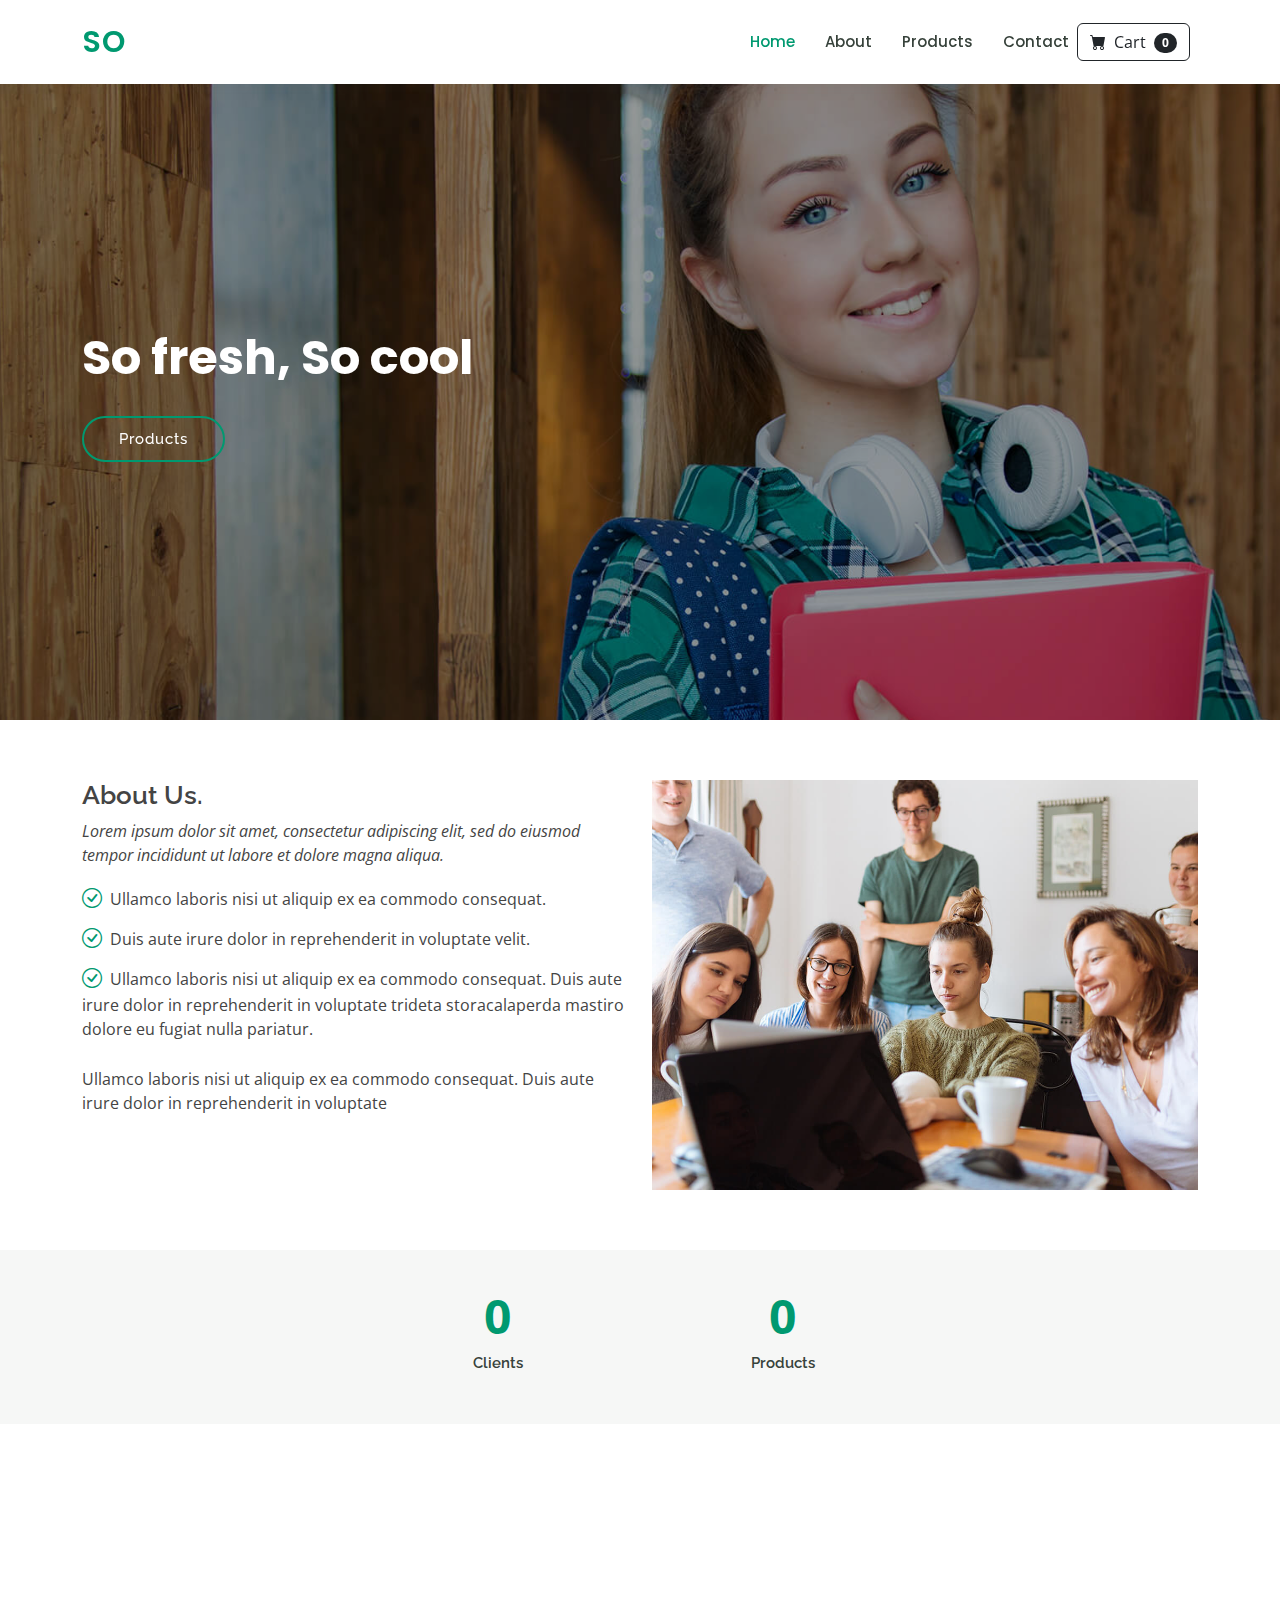
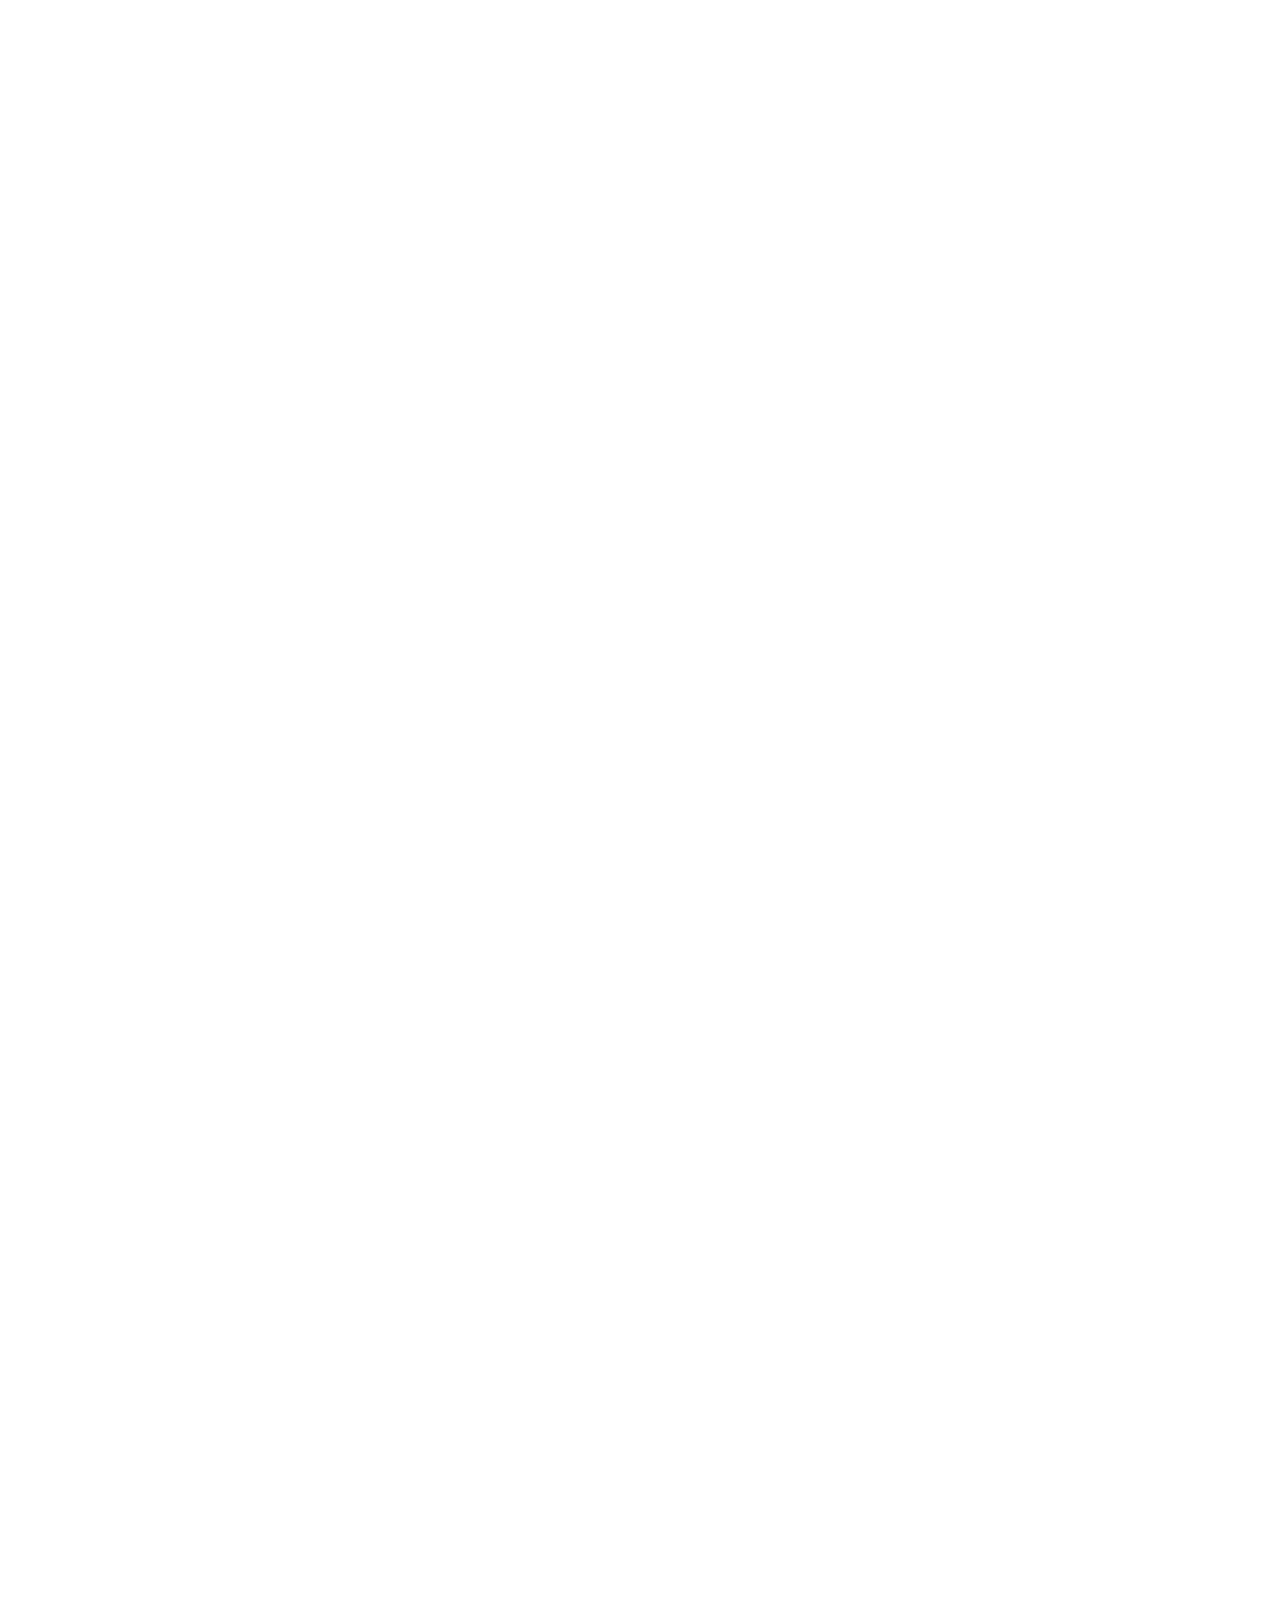
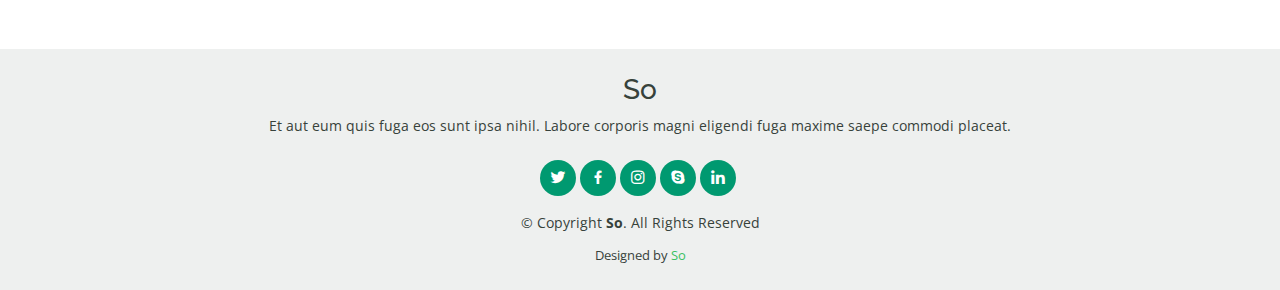
==== index.html @ a6f2aace "changed footer and product details" ====
<!DOCTYPE html>
<html lang="en">

<head>
  <meta charset="utf-8">
  <meta content="width=device-width, initial-scale=1.0" name="viewport">

  <title>So</title>
  <meta content="" name="description">
  <meta content="" name="keywords">

  <!-- Favicons -->
  <link href="assets/img/favicon.png" rel="icon">
  <link href="assets/img/apple-touch-icon.png" rel="apple-touch-icon">

  <!-- Google Fonts -->
  <link href="https://fonts.googleapis.com/css?family=Open+Sans:300,300i,400,400i,600,600i,700,700i|Raleway:300,300i,400,400i,500,500i,600,600i,700,700i|Poppins:300,300i,400,400i,500,500i,600,600i,700,700i" rel="stylesheet">

  <!-- Vendor CSS Files -->
  <link href="assets/vendor/animate.css/animate.min.css" rel="stylesheet">
  <link href="assets/vendor/aos/aos.css" rel="stylesheet">
  <link href="assets/vendor/bootstrap/css/bootstrap.min.css" rel="stylesheet">
  <link href="assets/vendor/bootstrap-icons/bootstrap-icons.css" rel="stylesheet">
  <link href="assets/vendor/boxicons/css/boxicons.min.css" rel="stylesheet">
  <link href="assets/vendor/remixicon/remixicon.css" rel="stylesheet">
  <link href="assets/vendor/swiper/swiper-bundle.min.css" rel="stylesheet">

  <!-- Template Main CSS File -->
  <link href="assets/css/style.css" rel="stylesheet">

  <!-- =======================================================
  * Template Name: ETK
  * Updated: Jul 27 2023 with Bootstrap v5.3.1
  * Template URL: https://bootstrapmade.com/ETK-free-education-bootstrap-theme/
  * Author: BootstrapMade.com
  * License: https://bootstrapmade.com/license/
  ======================================================== -->
</head>

<body>

  <!-- ======= Header ======= -->
  <header id="header" class="fixed-top">
    <div class="container d-flex align-items-center">

      <h1 class="logo me-auto"><a href="index.html">So</a></h1>
      <!-- Uncomment below if you prefer to use an image logo -->
      <!-- <a href="index.html" class="logo me-auto"><img src="assets/img/logo.png" alt="" class="img-fluid"></a>-->

      <nav id="navbar" class="navbar order-last order-lg-0">
        <ul>
          <li><a class="active" href="index.html">Home</a></li>
          <li><a href="about.html">About</a></li>
          <li><a href="products.html">Products</a></li>
          <!-- <li><a href="trainers.html">Trainers</a></li> -->
          <!-- <li><a href="events.html">Events</a></li> -->
          <!-- <li><a href="pricing.html">Pricing</a></li> -->

          <!-- <li class="dropdown"><a href="#"><span>Drop Down</span> <i class="bi bi-chevron-down"></i></a>
            <ul>
              <li><a href="#">Drop Down 1</a></li>
              <li class="dropdown"><a href="#"><span>Deep Drop Down</span> <i class="bi bi-chevron-right"></i></a>
                <ul>
                  <li><a href="#">Deep Drop Down 1</a></li>
                  <li><a href="#">Deep Drop Down 2</a></li>
                  <li><a href="#">Deep Drop Down 3</a></li>
                  <li><a href="#">Deep Drop Down 4</a></li>
                  <li><a href="#">Deep Drop Down 5</a></li>
                </ul>
              </li>
              <li><a href="#">Drop Down 2</a></li>
              <li><a href="#">Drop Down 3</a></li>
              <li><a href="#">Drop Down 4</a></li>
            </ul>
          </li> -->
          <li><a href="contact.html">Contact</a></li>
        </ul>
        <i class="bi bi-list mobile-nav-toggle"></i>
      </nav><!-- .navbar -->

      <!-- <a href="#" class="bi-cart-fill">Cart</a> -->
      <form class="d-flex p-2">
        <button class="btn btn-outline-dark" type="submit">
            <i class="bi-cart-fill me-1"></i>
            Cart
            <span class="badge bg-dark text-white ms-1 rounded-pill">0</span>
        </button>
    </form>

    </div>
  </header><!-- End Header -->

  <!-- ======= Hero Section ======= -->
  <section id="hero" class="d-flex justify-content-center align-items-center">
    <div class="container position-relative" data-aos="zoom-in" data-aos-delay="100">
      <h1>So fresh, So cool</h1>
      <!-- <h2>We are team of talented designers making websites with Bootstrap</h2> -->
      <a href="products.html" class="btn-get-started me-1">Products</a>
    </div>
  </section><!-- End Hero -->

  <main id="main">

    <!-- ======= About Section ======= -->
    <section id="about" class="about">
      <div class="container" data-aos="fade-up">

        <div class="row">
          <div class="col-lg-6 order-1 order-lg-2" data-aos="fade-left" data-aos-delay="100">
            <img src="assets/img/about.jpg" class="img-fluid" alt="">
          </div>
          <div class="col-lg-6 pt-4 pt-lg-0 order-2 order-lg-1 content">
            <h3>About Us.</h3>
            <p class="fst-italic">
              Lorem ipsum dolor sit amet, consectetur adipiscing elit, sed do eiusmod tempor incididunt ut labore et dolore
              magna aliqua.
            </p>
            <ul>
              <li><i class="bi bi-check-circle"></i> Ullamco laboris nisi ut aliquip ex ea commodo consequat.</li>
              <li><i class="bi bi-check-circle"></i> Duis aute irure dolor in reprehenderit in voluptate velit.</li>
              <li><i class="bi bi-check-circle"></i> Ullamco laboris nisi ut aliquip ex ea commodo consequat. Duis aute irure dolor in reprehenderit in voluptate trideta storacalaperda mastiro dolore eu fugiat nulla pariatur.</li>
            </ul>
            <p>
              Ullamco laboris nisi ut aliquip ex ea commodo consequat. Duis aute irure dolor in reprehenderit in voluptate
            </p>

          </div>
        </div>

      </div>
    </section><!-- End About Section -->

    <!-- ======= Counts Section ======= -->
    <section id="counts" class="counts section-bg">
      <div class="container">

        <div class="row counters d-flex justify-content-center">

          <div class="col-lg-3 col-6 text-center">
            <span data-purecounter-start="0" data-purecounter-end="1232" data-purecounter-duration="1" class="purecounter"></span>
            <p>Clients</p>
          </div>

          <div class="col-lg-3 col-6 text-center">
            <span data-purecounter-start="0" data-purecounter-end="64" data-purecounter-duration="1" class="purecounter"></span>
            <p>Products</p>
          </div>

          <!-- <div class="col-lg-3 col-6 text-center">
            <span data-purecounter-start="0" data-purecounter-end="42" data-purecounter-duration="1" class="purecounter"></span>
            <p>Events</p>
          </div>

          <div class="col-lg-3 col-6 text-center">
            <span data-purecounter-start="0" data-purecounter-end="15" data-purecounter-duration="1" class="purecounter"></span>
            <p>Partners</p>
          </div> -->

        </div>

      </div>
    </section><!-- End Counts Section -->

    <!-- ======= Why Us Section ======= -->
    <section id="why-us" class="why-us">
      <div class="container">

        <div class="row">
          <div class="col-lg-4 d-flex align-items-stretch" data-aos="fade-right">
            <div class="content">
              <h3>Why Choose Betha for your company website?</h3>
              <p>
                Lorem ipsum dolor sit amet, consectetur adipiscing elit, sed do eiusmod tempor incididunt ut labore et dolore magna aliqua. Duis aute irure dolor in reprehenderit
                Asperiores dolores sed et. Tenetur quia eos. Autem tempore quibusdam vel necessitatibus optio ad corporis.
              </p>
              <div class="text-center">
                <a href="#" class="more-btn">Learn More <i class="bx bx-chevron-right"></i></a>
              </div>
            </div>
          </div>
          <div class="col-lg-8 d-flex align-items-stretch">
            <div class="icon-boxes d-flex flex-column justify-content-center">
              <div class="row">
                <div class="col-xl-4 d-flex align-items-stretch" data-aos="zoom-in" data-aos-delay="100">
                  <div class="icon-box mt-4 mt-xl-0">
                    <i class="bx bx-receipt"></i>
                    <h4>Corporis voluptates sit</h4>
                    <p>Consequuntur sunt aut quasi enim aliquam quae harum pariatur laboris nisi ut aliquip</p>
                  </div>
                </div>
                <div class="col-xl-4 d-flex align-items-stretch" data-aos="zoom-in" data-aos-delay="200">
                  <div class="icon-box mt-4 mt-xl-0">
                    <i class="bx bx-cube-alt"></i>
                    <h4>Ullamco laboris ladore pan</h4>
                    <p>Excepteur sint occaecat cupidatat non proident, sunt in culpa qui officia deserunt</p>
                  </div>
                </div>
                <div class="col-xl-4 d-flex align-items-stretch" data-aos="zoom-in" data-aos-delay="300">
                  <div class="icon-box mt-4 mt-xl-0">
                    <i class="bx bx-images"></i>
                    <h4>Labore consequatur</h4>
                    <p>Aut suscipit aut cum nemo deleniti aut omnis. Doloribus ut maiores omnis facere</p>
                  </div>
                </div>
              </div>
            </div><!-- End .content-->
          </div>
        </div>

      </div>
    </section><!-- End Why Us Section -->

    <!-- ======= Popular Courses Section ======= -->
    <section id="popular-courses" class="courses">
      <div class="container" data-aos="fade-up">

        <div class="section-title">
          <h2>Products</h2>
          <!-- <p>Popular Products</p> -->
        </div>

        <div class="row" data-aos="zoom-in" data-aos-delay="100">

          <div class="col-lg-6 col-md-6 d-flex align-items-stretch">
            <div class="course-item">
              <img src="assets/img/course-1.jpg" class="img-fluid" alt="...">
              <div class="course-content">
                <div class="d-flex justify-content-between align-items-center mb-3">
                  <h4>Product one</h4>
                  <p class="price">$169</p>
                </div>

                <h3><a href="product-details.html">Sample Product</a></h3>
                <p>Et architecto provident deleniti facere repellat nobis iste. Id facere quia quae dolores dolorem tempore.</p>
                <div class="trainer d-flex justify-content-between align-items-center">
                  <!-- <div class="trainer-profile d-flex align-items-center">
                    <img src="assets/img/trainers/trainer-1.jpg" class="img-fluid" alt="">
                    <span>Antonio</span>
                  </div> -->
                  <div class="trainer-rank d-flex align-items-center">
                    <i class="bx bx-user"></i>&nbsp;50
                    &nbsp;&nbsp;
                    <i class="bx bx-heart"></i>&nbsp;65
                  </div>
                </div>
              </div>
            </div>
          </div> <!-- End Course Item-->

          <div class="col-lg-6 col-md-6 d-flex align-items-stretch mt-4 mt-md-0">
            <div class="course-item">
              <img src="assets/img/course-2.jpg" class="img-fluid" alt="...">
              <div class="course-content">
                <div class="d-flex justify-content-between align-items-center mb-3">
                  <h4>Product two</h4>
                  <p class="price">$250</p>
                </div>

                <h3><a href="product-details.html">Second product</a></h3>
                <p>Et architecto provident deleniti facere repellat nobis iste. Id facere quia quae dolores dolorem tempore.</p>
                <div class="trainer d-flex justify-content-between align-items-center">
                  <!-- <div class="trainer-profile d-flex align-items-center">
                    <img src="assets/img/trainers/trainer-2.jpg" class="img-fluid" alt="">
                    <span>Lana</span>
                  </div> -->
                  <div class="trainer-rank d-flex align-items-center">
                    <i class="bx bx-user"></i>&nbsp;35
                    &nbsp;&nbsp;
                    <i class="bx bx-heart"></i>&nbsp;42
                  </div>
                </div>
              </div>
            </div>
          </div> <!-- End Course Item-->

        </div>

      </div>
    </section><!-- End Popular Courses Section -->

    <section id="contact" class="contact">
      <!-- <div data-aos="fade-up">
        <iframe style="border:0; width: 100%; height: 350px;" src="https://www.google.com/maps/embed?pb=!1m14!1m8!1m3!1d12097.433213460943!2d-74.0062269!3d40.7101282!3m2!1i1024!2i768!4f13.1!3m3!1m2!1s0x0%3A0xb89d1fe6bc499443!2sDowntown+Conference+Center!5e0!3m2!1smk!2sbg!4v1539943755621" frameborder="0" allowfullscreen></iframe>
      </div> -->

      <div class="container" data-aos="fade-up">

        <div class="row mt-5">

          <div class="col-lg-4">
            <div class="info">
              <div class="address">
                <i class="bi bi-geo-alt"></i>
                <h4>Location:</h4>
                <p>A108 Adam Street, New York, NY 535022</p>
              </div>

              <div class="email">
                <i class="bi bi-envelope"></i>
                <h4>Email:</h4>
                <p>info@example.com</p>
              </div>

              <div class="phone">
                <i class="bi bi-phone"></i>
                <h4>Call:</h4>
                <p>+1 5589 55488 55s</p>
              </div>

            </div>

          </div>

          <div class="col-lg-8 mt-5 mt-lg-0">

            <form action="forms/contact.php" method="post" role="form" class="php-email-form">
              <div class="row">
                <div class="col-md-6 form-group">
                  <input type="text" name="name" class="form-control" id="name" placeholder="Your Name" required>
                </div>
                <div class="col-md-6 form-group mt-3 mt-md-0">
                  <input type="email" class="form-control" name="email" id="email" placeholder="Your Email" required>
                </div>
              </div>
              <div class="form-group mt-3">
                <input type="text" class="form-control" name="subject" id="subject" placeholder="Subject" required>
              </div>
              <div class="form-group mt-3">
                <textarea class="form-control" name="message" rows="5" placeholder="Message" required></textarea>
              </div>
              <div class="my-3">
                <div class="loading">Loading</div>
                <div class="error-message"></div>
                <div class="sent-message">Your message has been sent. Thank you!</div>
              </div>
              <div class="text-center"><button type="submit">Send Message</button></div>
            </form>

          </div>

        </div>

      </div>
    </section>

  </main><!-- End #main -->

  <!-- ======= Footer ======= -->
  <footer id="footer">
    <div class="container p-4">
      <h3 class="text-center">So</h3>
      <p class="text-center">Et aut eum quis fuga eos sunt ipsa nihil. Labore corporis magni eligendi fuga maxime saepe commodi placeat.</p>
      <div class="social-links d-flex justify-content-center p-2">
        <a href="#" class="twitter"><i class="bx bxl-twitter"></i></a>
        <a href="#" class="facebook"><i class="bx bxl-facebook"></i></a>
        <a href="#" class="instagram"><i class="bx bxl-instagram"></i></a>
        <a href="#" class="google-plus"><i class="bx bxl-skype"></i></a>
        <a href="#" class="linkedin"><i class="bx bxl-linkedin"></i></a>
      </div>
      <div class="copyright text-center p-2">
        &copy; Copyright <strong><span>So</span></strong>. All Rights Reserved
      </div>
      <div class="credits text-center">
        <!-- All the links in the footer should remain intact. -->
        <!-- You can delete the links only if you purchased the pro version. -->
        <!-- Licensing information: https://bootstrapmade.com/license/ -->
        <!-- Purchase the pro version with working PHP/AJAX contact form: https://bootstrapmade.com/Soo-bootstrap-template/ -->
        Designed by <a href="https://bootstrapmade.com/">So</a>
      </div>
    </div>
  </footer><!-- End Footer -->

  <div id="preloader"></div>
  <a href="#" class="back-to-top d-flex align-items-center justify-content-center"><i class="bi bi-arrow-up-short"></i></a>

  <!-- Vendor JS Files -->
  <script src="assets/vendor/purecounter/purecounter_vanilla.js"></script>
  <script src="assets/vendor/aos/aos.js"></script>
  <script src="assets/vendor/bootstrap/js/bootstrap.bundle.min.js"></script>
  <script src="assets/vendor/swiper/swiper-bundle.min.js"></script>
  <script src="assets/vendor/php-email-form/validate.js"></script>

  <!-- Template Main JS File -->
  <script src="assets/js/main.js"></script>

</body>

</html>
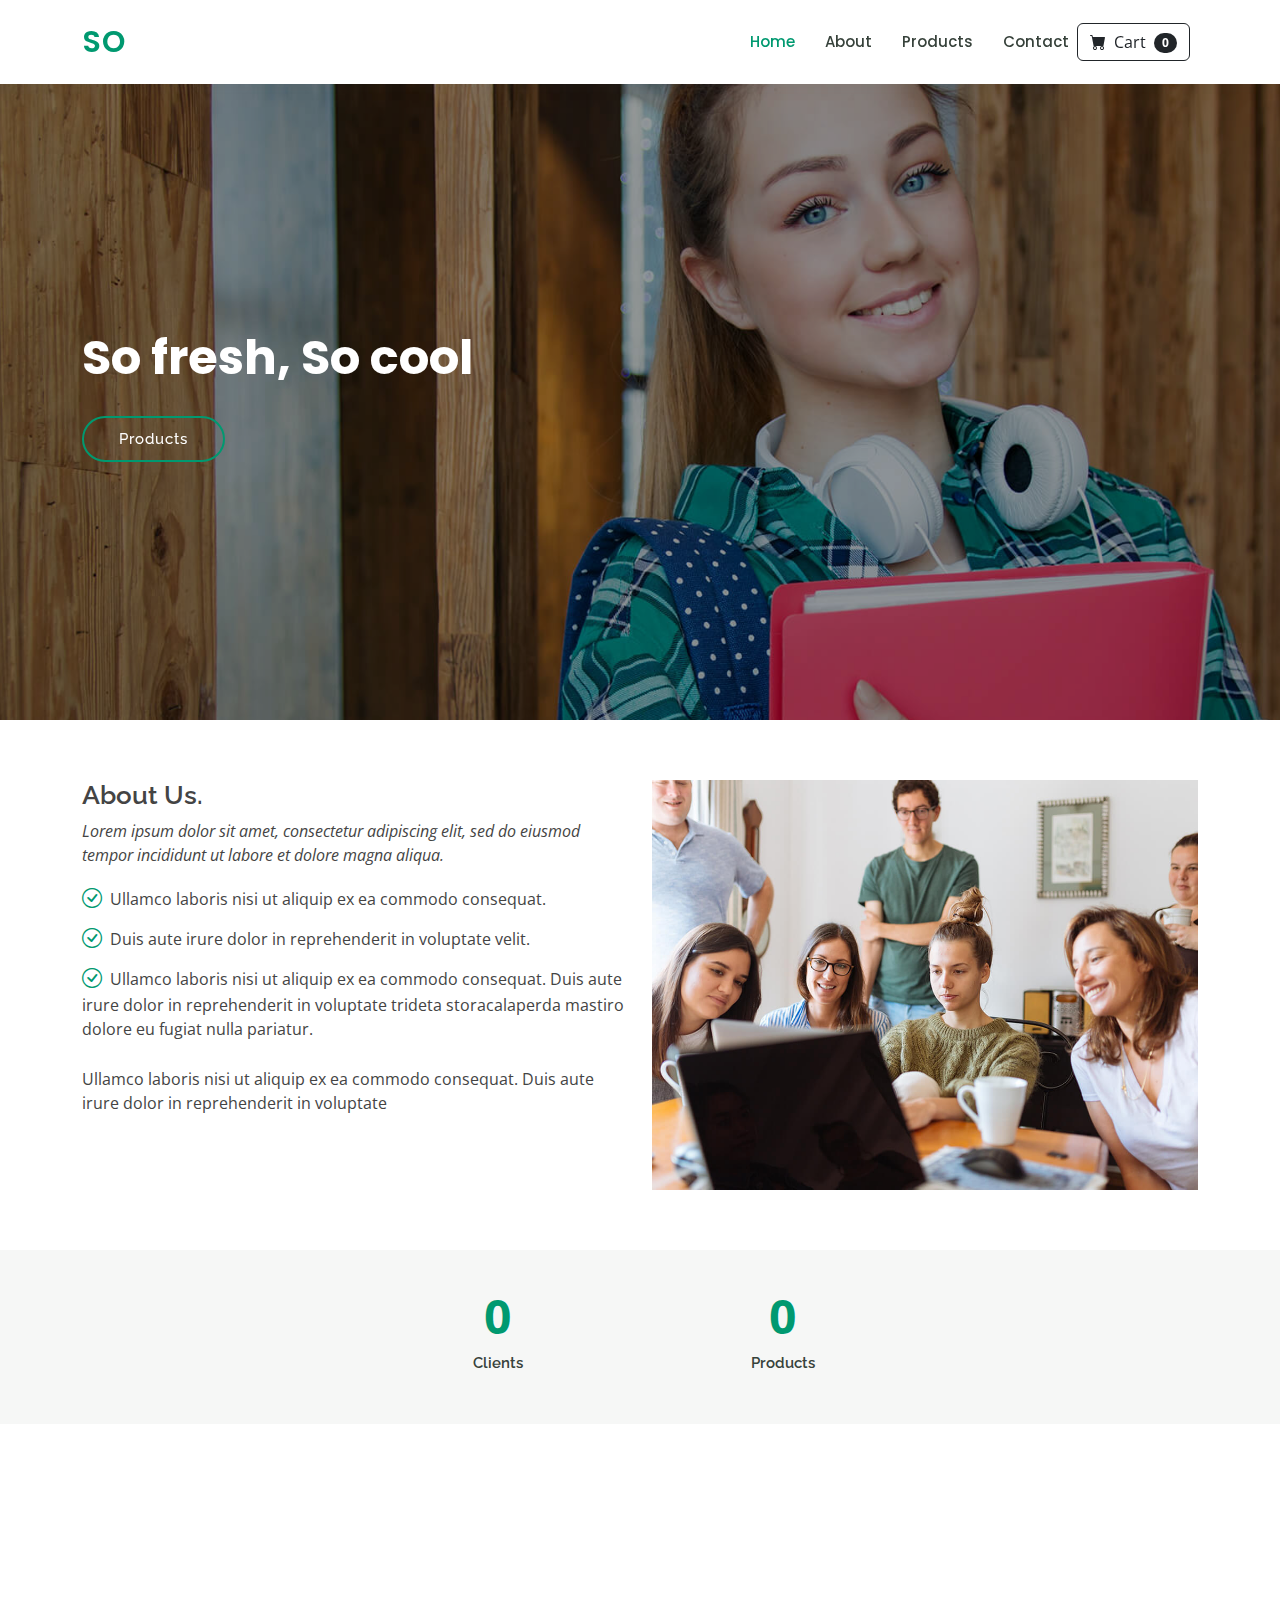
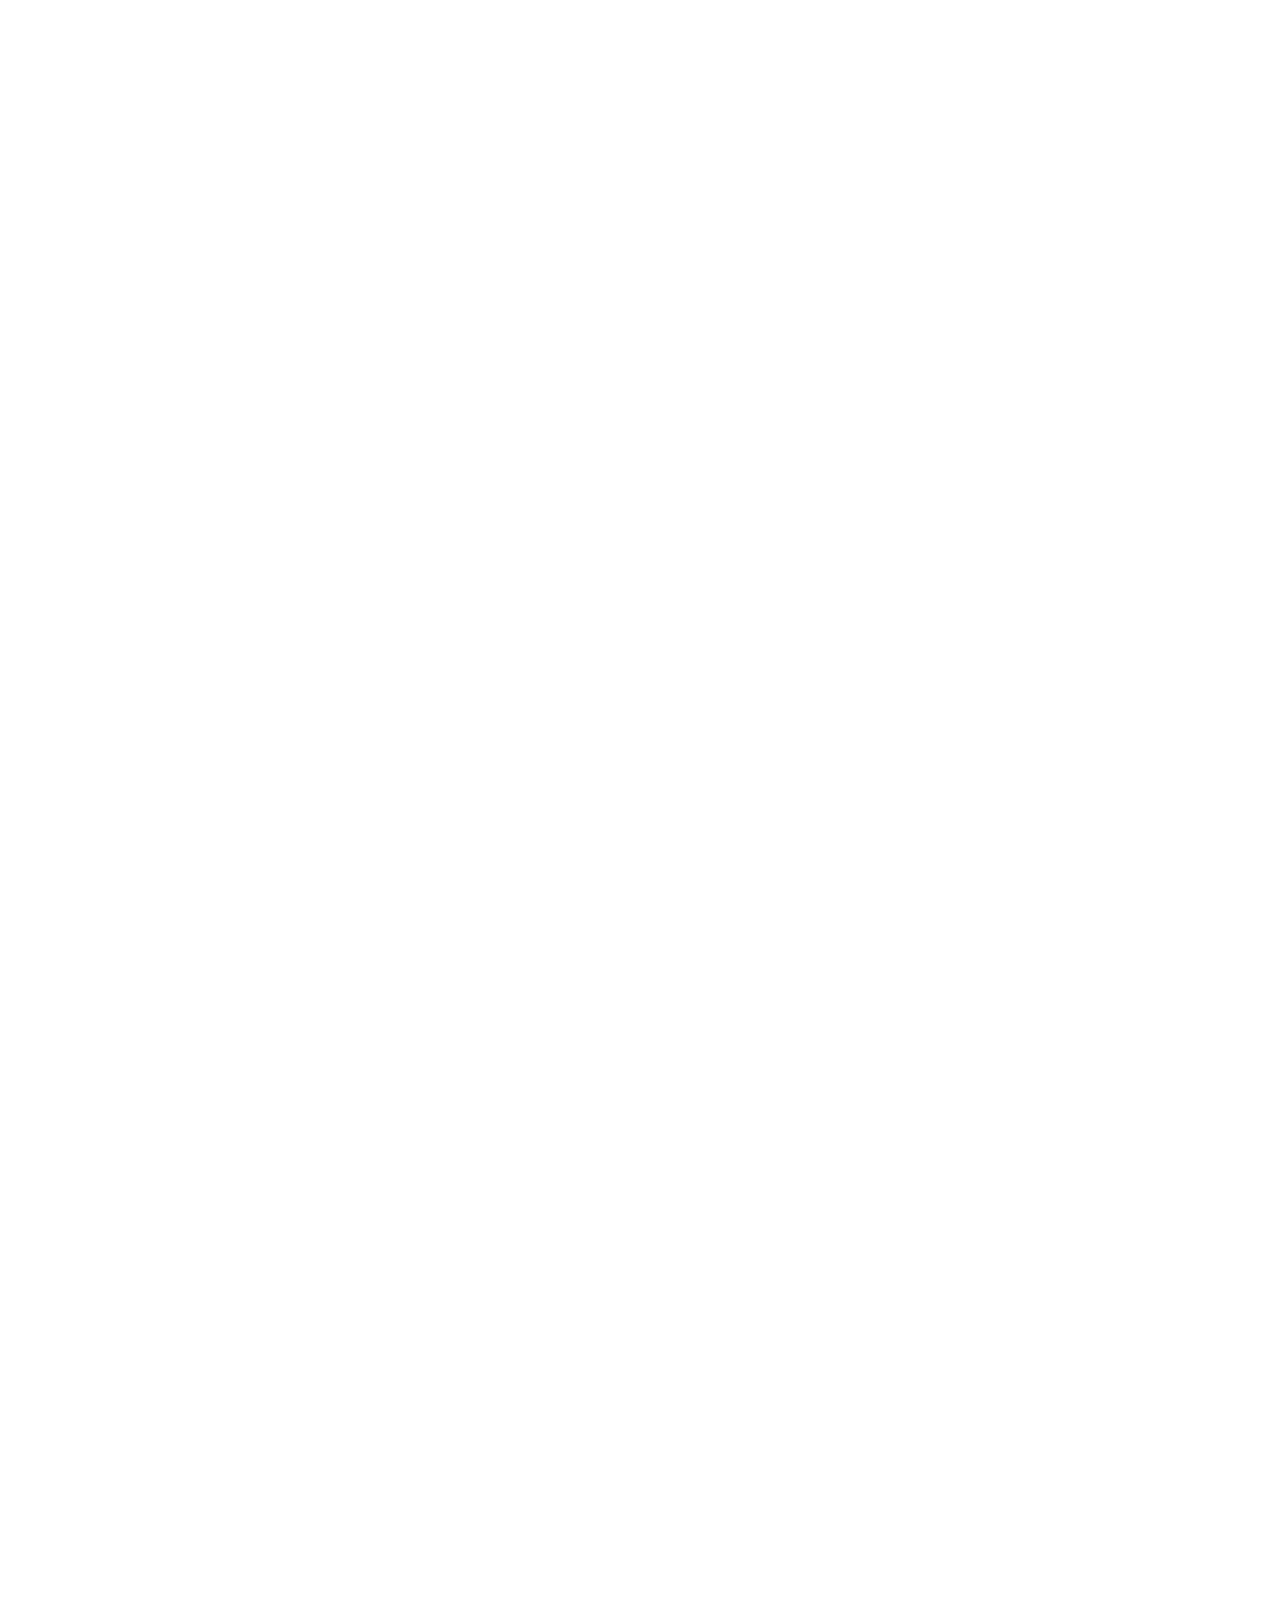
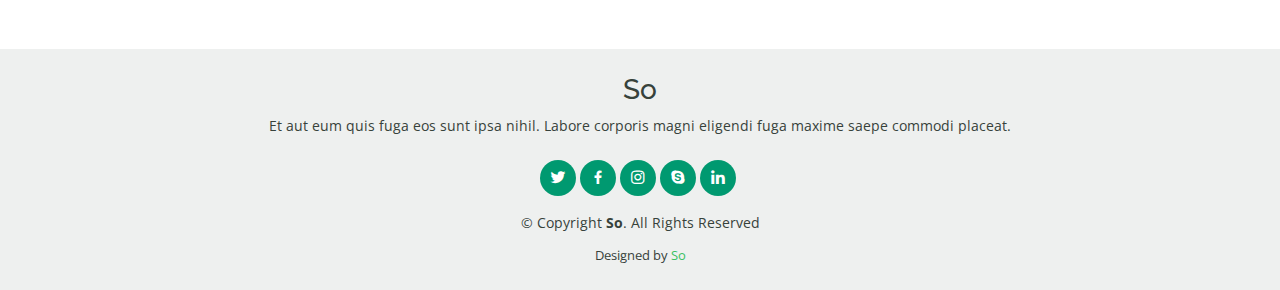
==== commit 696bd66e: "Update index.html" ====
--- a/index.html
+++ b/index.html
@@ -142,7 +142,7 @@
           </div>
 
           <div class="col-lg-3 col-6 text-center">
-            <span data-purecounter-start="0" data-purecounter-end="64" data-purecounter-duration="1" class="purecounter"></span>
+            <span data-purecounter-start="0" data-purecounter-end="2" data-purecounter-duration="1" class="purecounter"></span>
             <p>Products</p>
           </div>
 
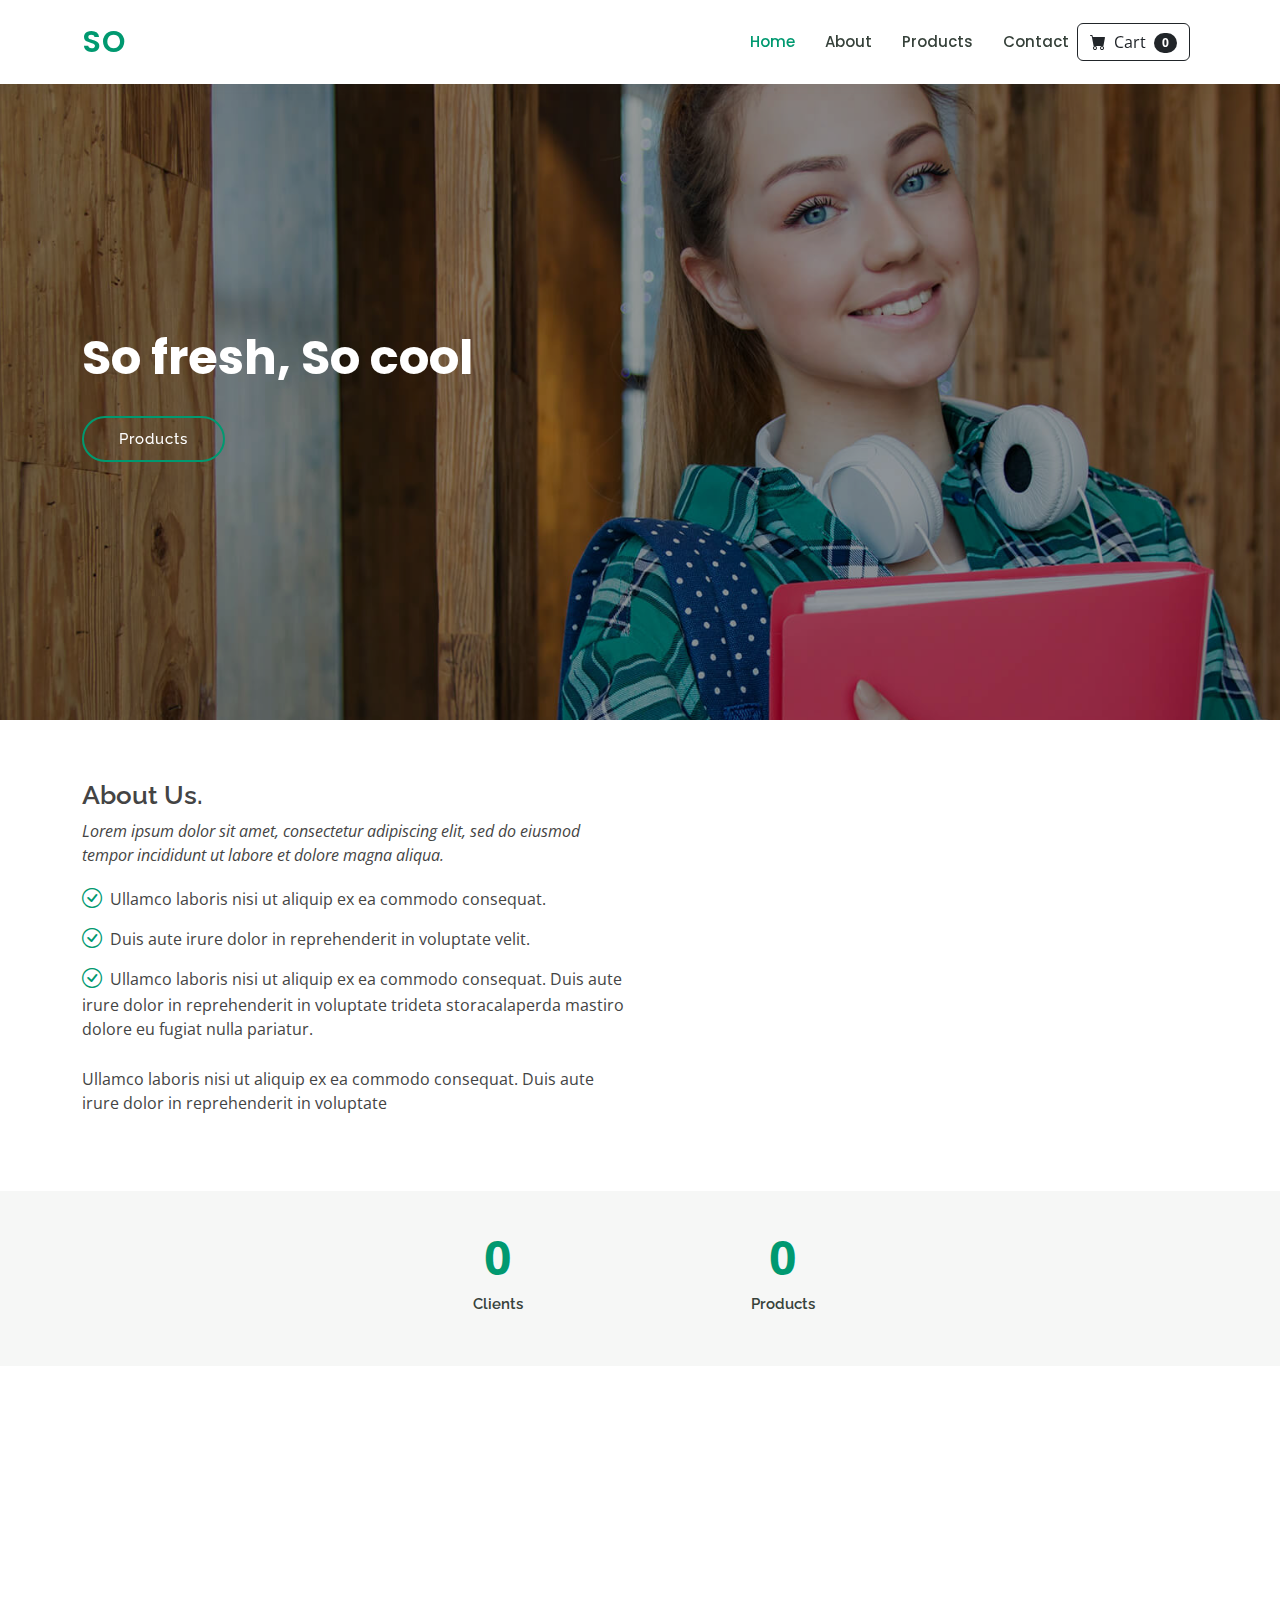
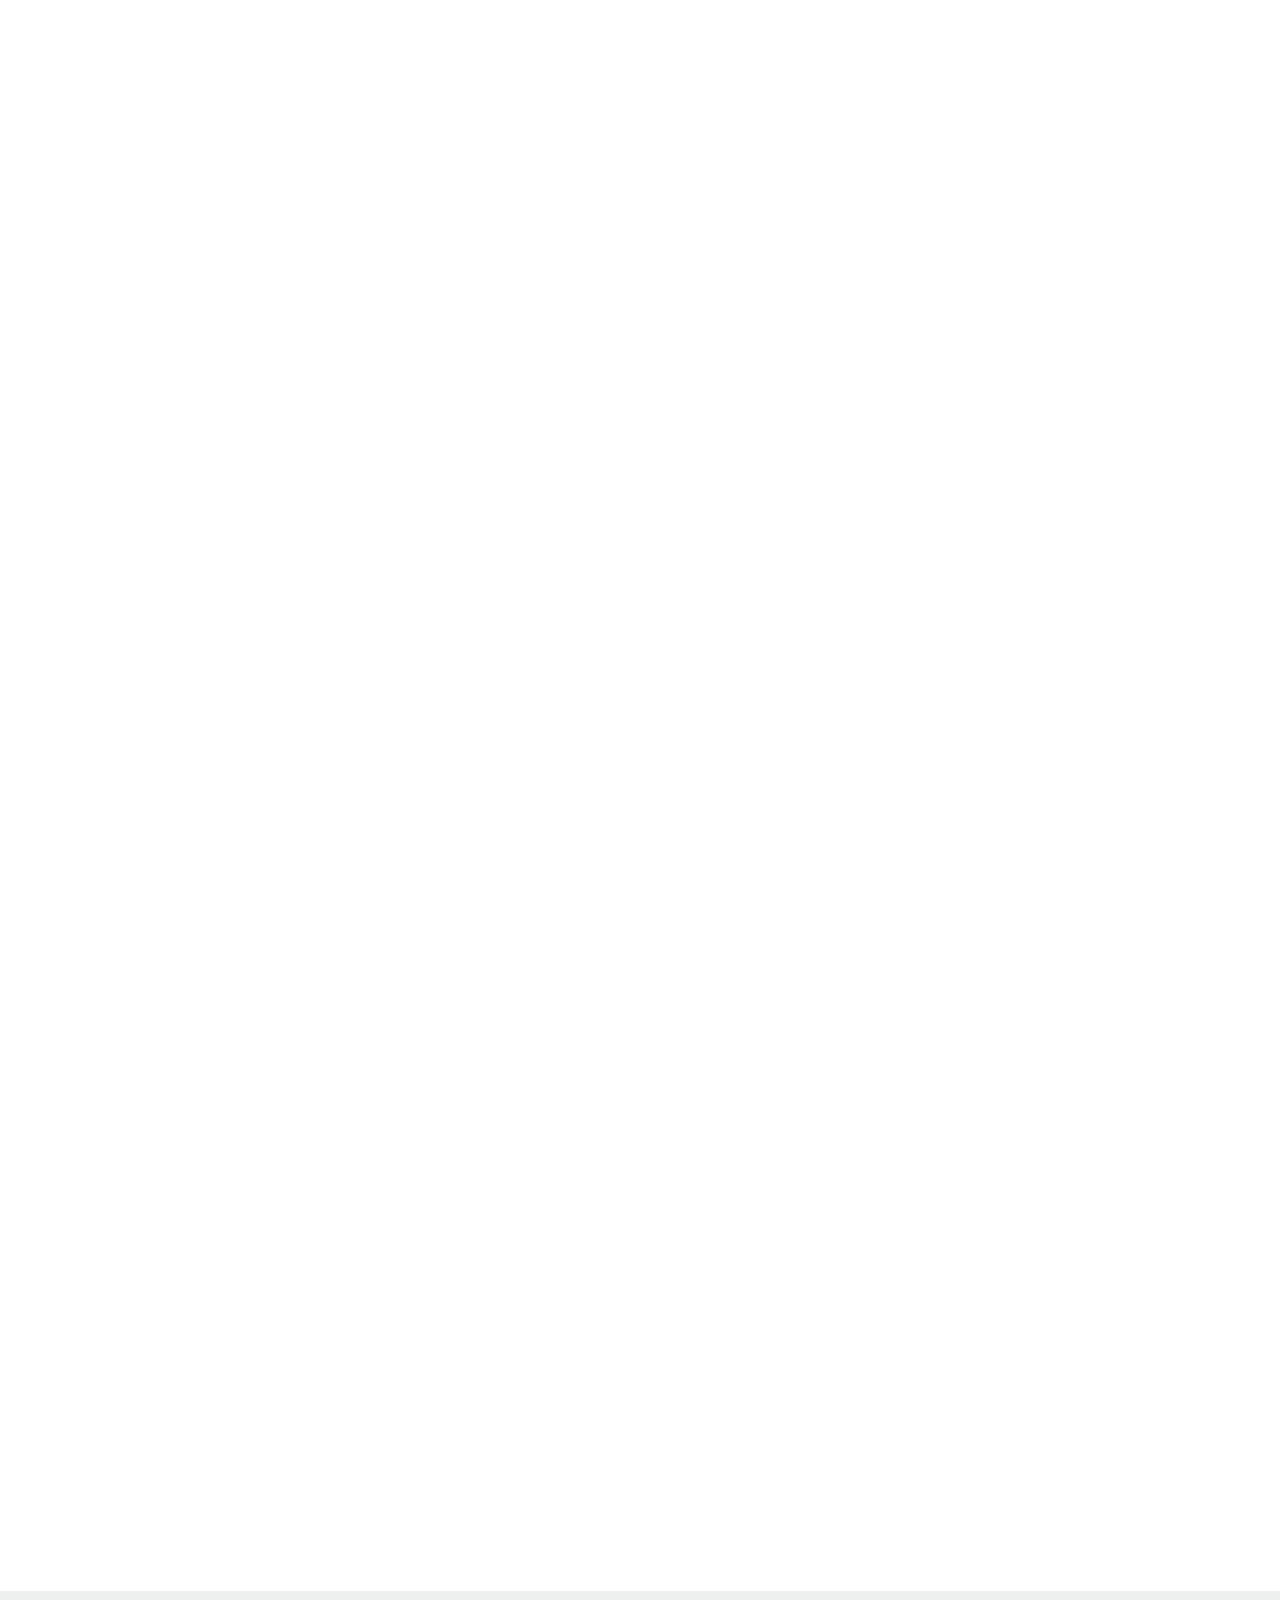
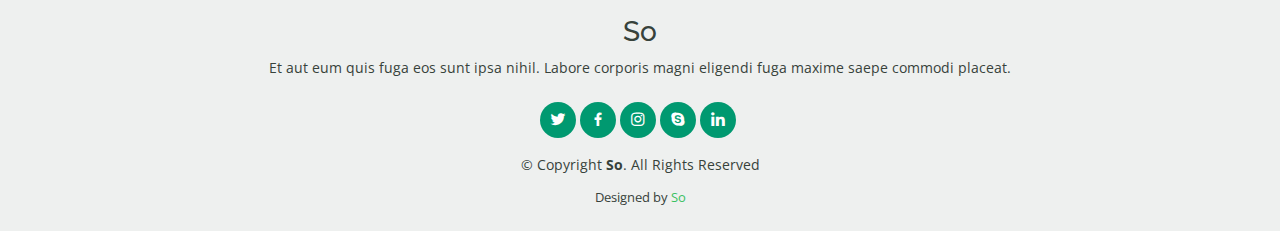
==== commit acdb7314: "Update index.html" ====
--- a/index.html
+++ b/index.html
@@ -107,7 +107,7 @@
 
         <div class="row">
           <div class="col-lg-6 order-1 order-lg-2" data-aos="fade-left" data-aos-delay="100">
-            <img src="assets/img/about.jpg" class="img-fluid" alt="">
+            <img src="https://dummyimage.com/600x700/dee2e6/6c757d.jpg" class="img-fluid" alt="">
           </div>
           <div class="col-lg-6 pt-4 pt-lg-0 order-2 order-lg-1 content">
             <h3>About Us.</h3>
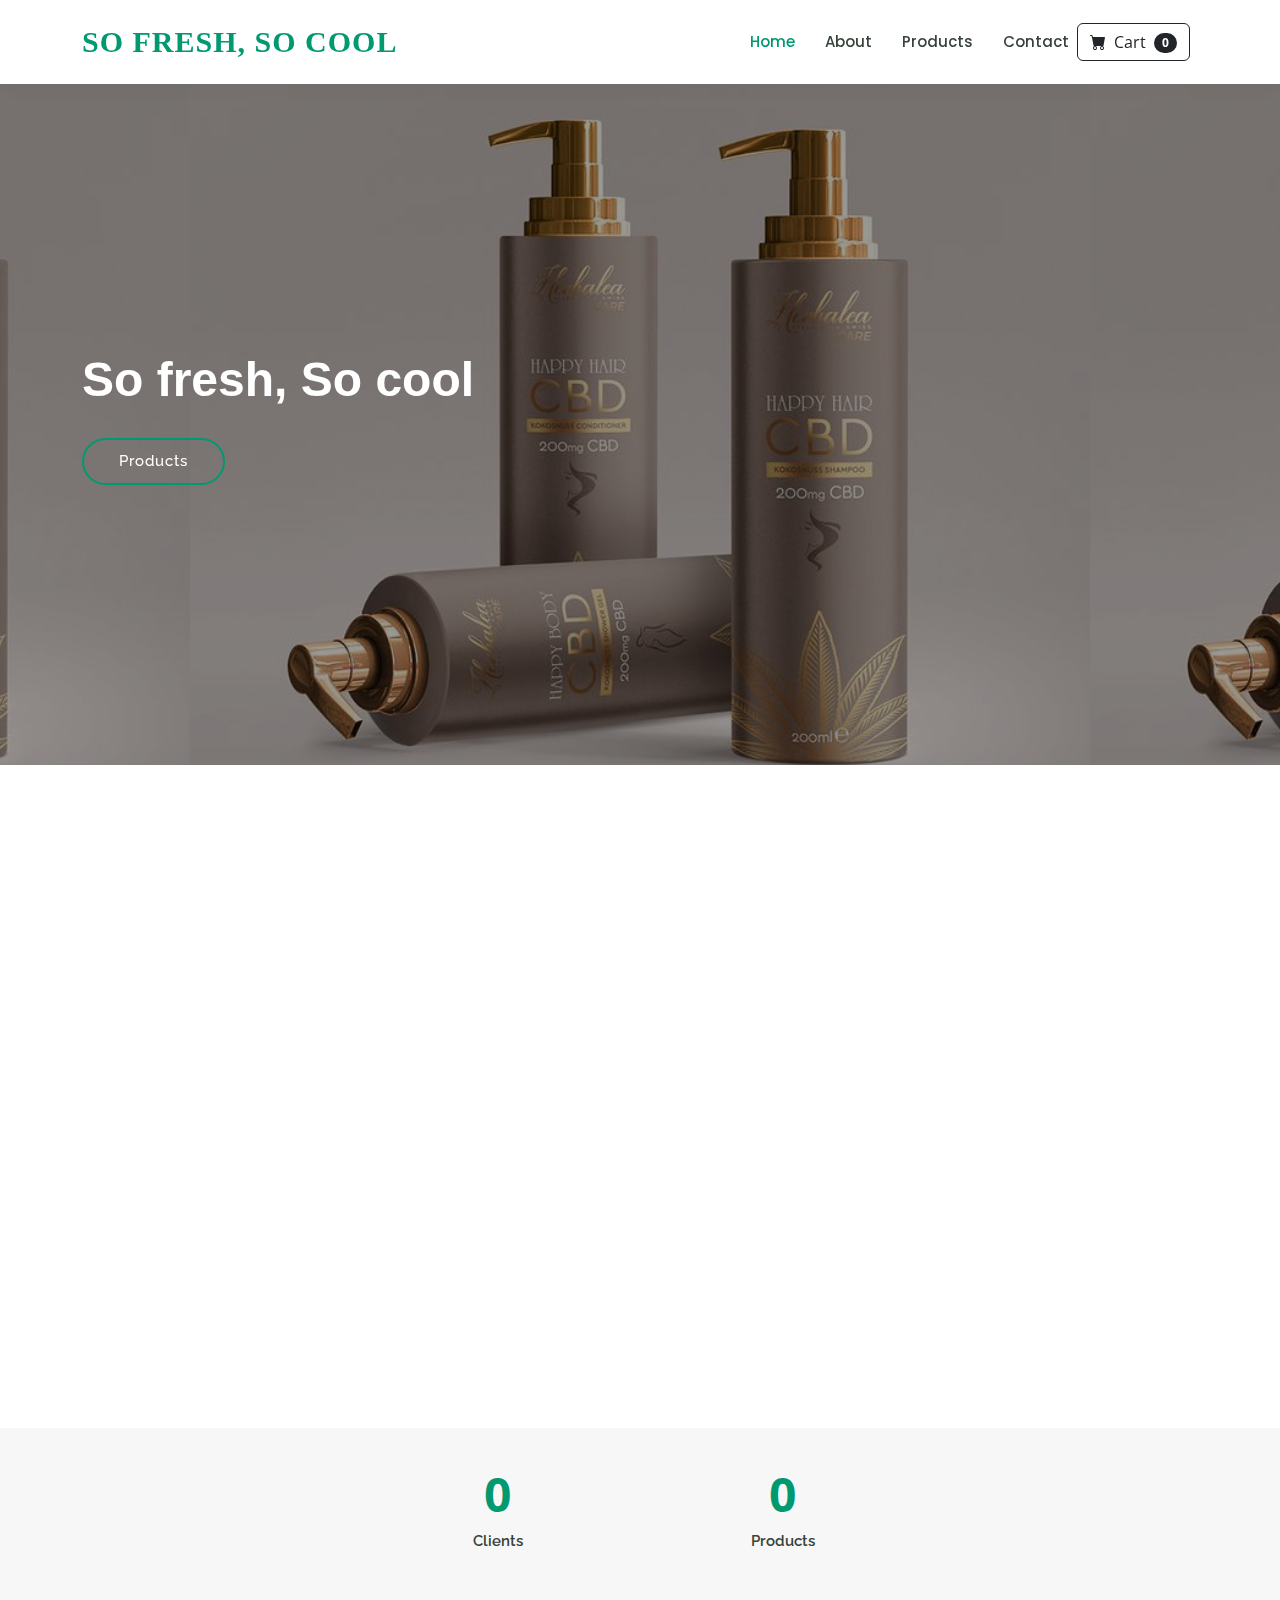
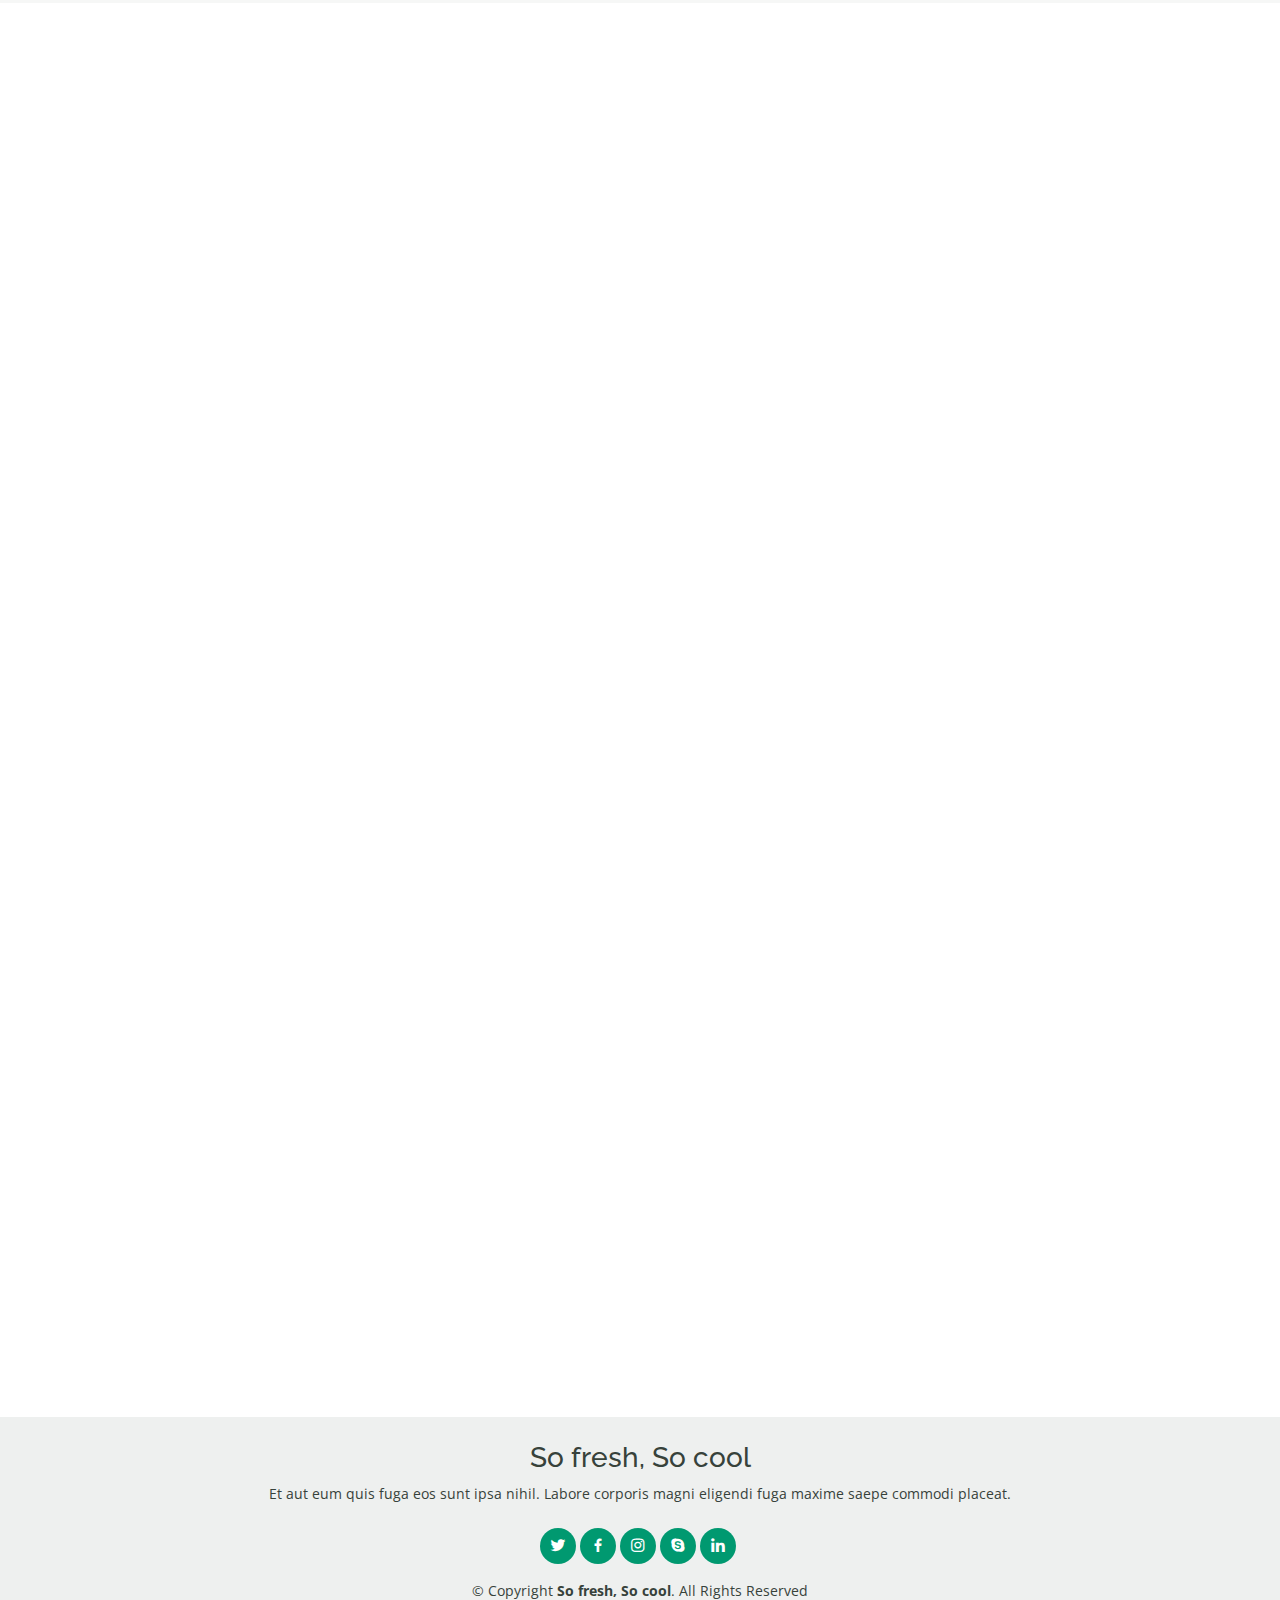
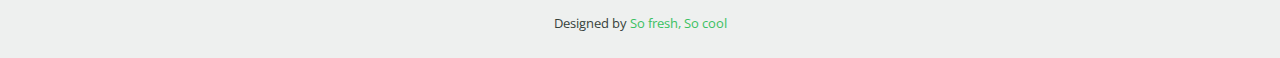
==== commit b6abaedb: "changed images" ====
--- a/index.html
+++ b/index.html
@@ -5,7 +5,7 @@
   <meta charset="utf-8">
   <meta content="width=device-width, initial-scale=1.0" name="viewport">
 
-  <title>So</title>
+  <title>So fresh, So cool</title>
   <meta content="" name="description">
   <meta content="" name="keywords">
 
@@ -43,7 +43,7 @@
   <header id="header" class="fixed-top">
     <div class="container d-flex align-items-center">
 
-      <h1 class="logo me-auto"><a href="index.html">So</a></h1>
+      <h1 class="logo me-auto"><a href="index.html">So fresh, So cool</a></h1>
       <!-- Uncomment below if you prefer to use an image logo -->
       <!-- <a href="index.html" class="logo me-auto"><img src="assets/img/logo.png" alt="" class="img-fluid"></a>-->
 
@@ -123,6 +123,17 @@
             <p>
               Ullamco laboris nisi ut aliquip ex ea commodo consequat. Duis aute irure dolor in reprehenderit in voluptate
             </p>
+            <p class="fst-italic">
+              Lorem ipsum dolor sit amet, consectetur adipiscing elit, sed do eiusmod tempor incididunt ut labore et dolore
+              magna aliqua.
+            </p>
+            <p>
+              Ullamco laboris nisi ut aliquip ex ea commodo consequat. Duis aute irure dolor in reprehenderit in voluptate
+            </p>
+            <p class="fst-italic">
+              Lorem ipsum dolor sit amet, consectetur adipiscing elit, sed do eiusmod tempor incididunt ut labore et dolore
+              magna aliqua.
+            </p>
 
           </div>
         </div>
@@ -161,55 +172,6 @@
       </div>
     </section><!-- End Counts Section -->
 
-    <!-- ======= Why Us Section ======= -->
-    <section id="why-us" class="why-us">
-      <div class="container">
-
-        <div class="row">
-          <div class="col-lg-4 d-flex align-items-stretch" data-aos="fade-right">
-            <div class="content">
-              <h3>Why Choose Betha for your company website?</h3>
-              <p>
-                Lorem ipsum dolor sit amet, consectetur adipiscing elit, sed do eiusmod tempor incididunt ut labore et dolore magna aliqua. Duis aute irure dolor in reprehenderit
-                Asperiores dolores sed et. Tenetur quia eos. Autem tempore quibusdam vel necessitatibus optio ad corporis.
-              </p>
-              <div class="text-center">
-                <a href="#" class="more-btn">Learn More <i class="bx bx-chevron-right"></i></a>
-              </div>
-            </div>
-          </div>
-          <div class="col-lg-8 d-flex align-items-stretch">
-            <div class="icon-boxes d-flex flex-column justify-content-center">
-              <div class="row">
-                <div class="col-xl-4 d-flex align-items-stretch" data-aos="zoom-in" data-aos-delay="100">
-                  <div class="icon-box mt-4 mt-xl-0">
-                    <i class="bx bx-receipt"></i>
-                    <h4>Corporis voluptates sit</h4>
-                    <p>Consequuntur sunt aut quasi enim aliquam quae harum pariatur laboris nisi ut aliquip</p>
-                  </div>
-                </div>
-                <div class="col-xl-4 d-flex align-items-stretch" data-aos="zoom-in" data-aos-delay="200">
-                  <div class="icon-box mt-4 mt-xl-0">
-                    <i class="bx bx-cube-alt"></i>
-                    <h4>Ullamco laboris ladore pan</h4>
-                    <p>Excepteur sint occaecat cupidatat non proident, sunt in culpa qui officia deserunt</p>
-                  </div>
-                </div>
-                <div class="col-xl-4 d-flex align-items-stretch" data-aos="zoom-in" data-aos-delay="300">
-                  <div class="icon-box mt-4 mt-xl-0">
-                    <i class="bx bx-images"></i>
-                    <h4>Labore consequatur</h4>
-                    <p>Aut suscipit aut cum nemo deleniti aut omnis. Doloribus ut maiores omnis facere</p>
-                  </div>
-                </div>
-              </div>
-            </div><!-- End .content-->
-          </div>
-        </div>
-
-      </div>
-    </section><!-- End Why Us Section -->
-
     <!-- ======= Popular Courses Section ======= -->
     <section id="popular-courses" class="courses">
       <div class="container" data-aos="fade-up">
@@ -223,7 +185,7 @@
 
           <div class="col-lg-6 col-md-6 d-flex align-items-stretch">
             <div class="course-item">
-              <img src="assets/img/course-1.jpg" class="img-fluid" alt="...">
+              <img src="assets/img/Cosmetic – Cauter launch 2021.jpeg" class="img-fluid" alt="...">
               <div class="course-content">
                 <div class="d-flex justify-content-between align-items-center mb-3">
                   <h4>Product one</h4>
@@ -249,7 +211,7 @@
 
           <div class="col-lg-6 col-md-6 d-flex align-items-stretch mt-4 mt-md-0">
             <div class="course-item">
-              <img src="assets/img/course-2.jpg" class="img-fluid" alt="...">
+              <img src="assets/img/Barry M_ fun and colourful content for a vegan cosmetics brand - Marianne Taylor.jpeg" class="img-fluid" alt="...">
               <div class="course-content">
                 <div class="d-flex justify-content-between align-items-center mb-3">
                   <h4>Product two</h4>
@@ -348,7 +310,7 @@
   <!-- ======= Footer ======= -->
   <footer id="footer">
     <div class="container p-4">
-      <h3 class="text-center">So</h3>
+      <h3 class="text-center">So fresh, So cool</h3>
       <p class="text-center">Et aut eum quis fuga eos sunt ipsa nihil. Labore corporis magni eligendi fuga maxime saepe commodi placeat.</p>
       <div class="social-links d-flex justify-content-center p-2">
         <a href="#" class="twitter"><i class="bx bxl-twitter"></i></a>
@@ -358,14 +320,14 @@
         <a href="#" class="linkedin"><i class="bx bxl-linkedin"></i></a>
       </div>
       <div class="copyright text-center p-2">
-        &copy; Copyright <strong><span>So</span></strong>. All Rights Reserved
+        &copy; Copyright <strong><span>So fresh, So cool</span></strong>. All Rights Reserved
       </div>
       <div class="credits text-center">
         <!-- All the links in the footer should remain intact. -->
         <!-- You can delete the links only if you purchased the pro version. -->
         <!-- Licensing information: https://bootstrapmade.com/license/ -->
         <!-- Purchase the pro version with working PHP/AJAX contact form: https://bootstrapmade.com/Soo-bootstrap-template/ -->
-        Designed by <a href="https://bootstrapmade.com/">So</a>
+        Designed by <a href="https://bootstrapmade.com/">So fresh, So cool</a>
       </div>
     </div>
   </footer><!-- End Footer -->
--- a/assets/css/style.css
+++ b/assets/css/style.css
@@ -132,7 +132,7 @@
   font-weight: 600;
   letter-spacing: 1px;
   text-transform: uppercase;
-  font-family: "Poppins", sans-serif;
+  font-family: italic;
 }
 
 #header .logo a {
@@ -401,10 +401,11 @@
 --------------------------------------------------------------*/
 #hero {
   width: 100%;
-  height: 80vh;
-  background: url("../img/hero-bg.jpg") top center;
-  background-size: cover;
+  height: 85vh;
+  background: url("../img/HERBALEA\ CARE\ -\ Shampoo\ Label\ Design.jpeg") top center;
+  background-size: contain;
   position: relative;
+  /* object-fit: fill; */
 }
 
 #hero:before {
@@ -433,7 +434,7 @@
   font-weight: 700;
   line-height: 56px;
   color: #fff;
-  font-family: "Poppins", sans-serif;
+  font-family: Arial, Helvetica, sans-serif;
 }
 
 #hero h2 {
@@ -734,12 +735,44 @@
   color: #009970;
 }
 
+/*-----------------------
+image css
+-------------------------*/
+.bd-placeholder-img {
+  width: 100%;
+  height: 50vh;
+  object-fit: inherit;
+  font-size: 1.125rem;
+  text-anchor: middle;
+  -webkit-user-select: none;
+  -moz-user-select: none;
+  user-select: none;
+}
+
+@media (min-width: 768px) {
+  .bd-placeholder-img-lg {
+    font-size: 3.5rem;
+    /* object-fit: fill; */
+  }
+}
+
 /*--------------------------------------------------------------
 # Courses
 --------------------------------------------------------------*/
 .courses .course-item {
   border-radius: 5px;
   border: 1px solid #eef0ef;
+}
+
+.courses .course-item img{
+  width: 100%;
+  height: 65vh;
+  object-fit: fill;
+  font-size: 1.125rem;
+  text-anchor: middle;
+  -webkit-user-select: none;
+  -moz-user-select: none;
+  user-select: none;
 }
 
 .courses .course-content {
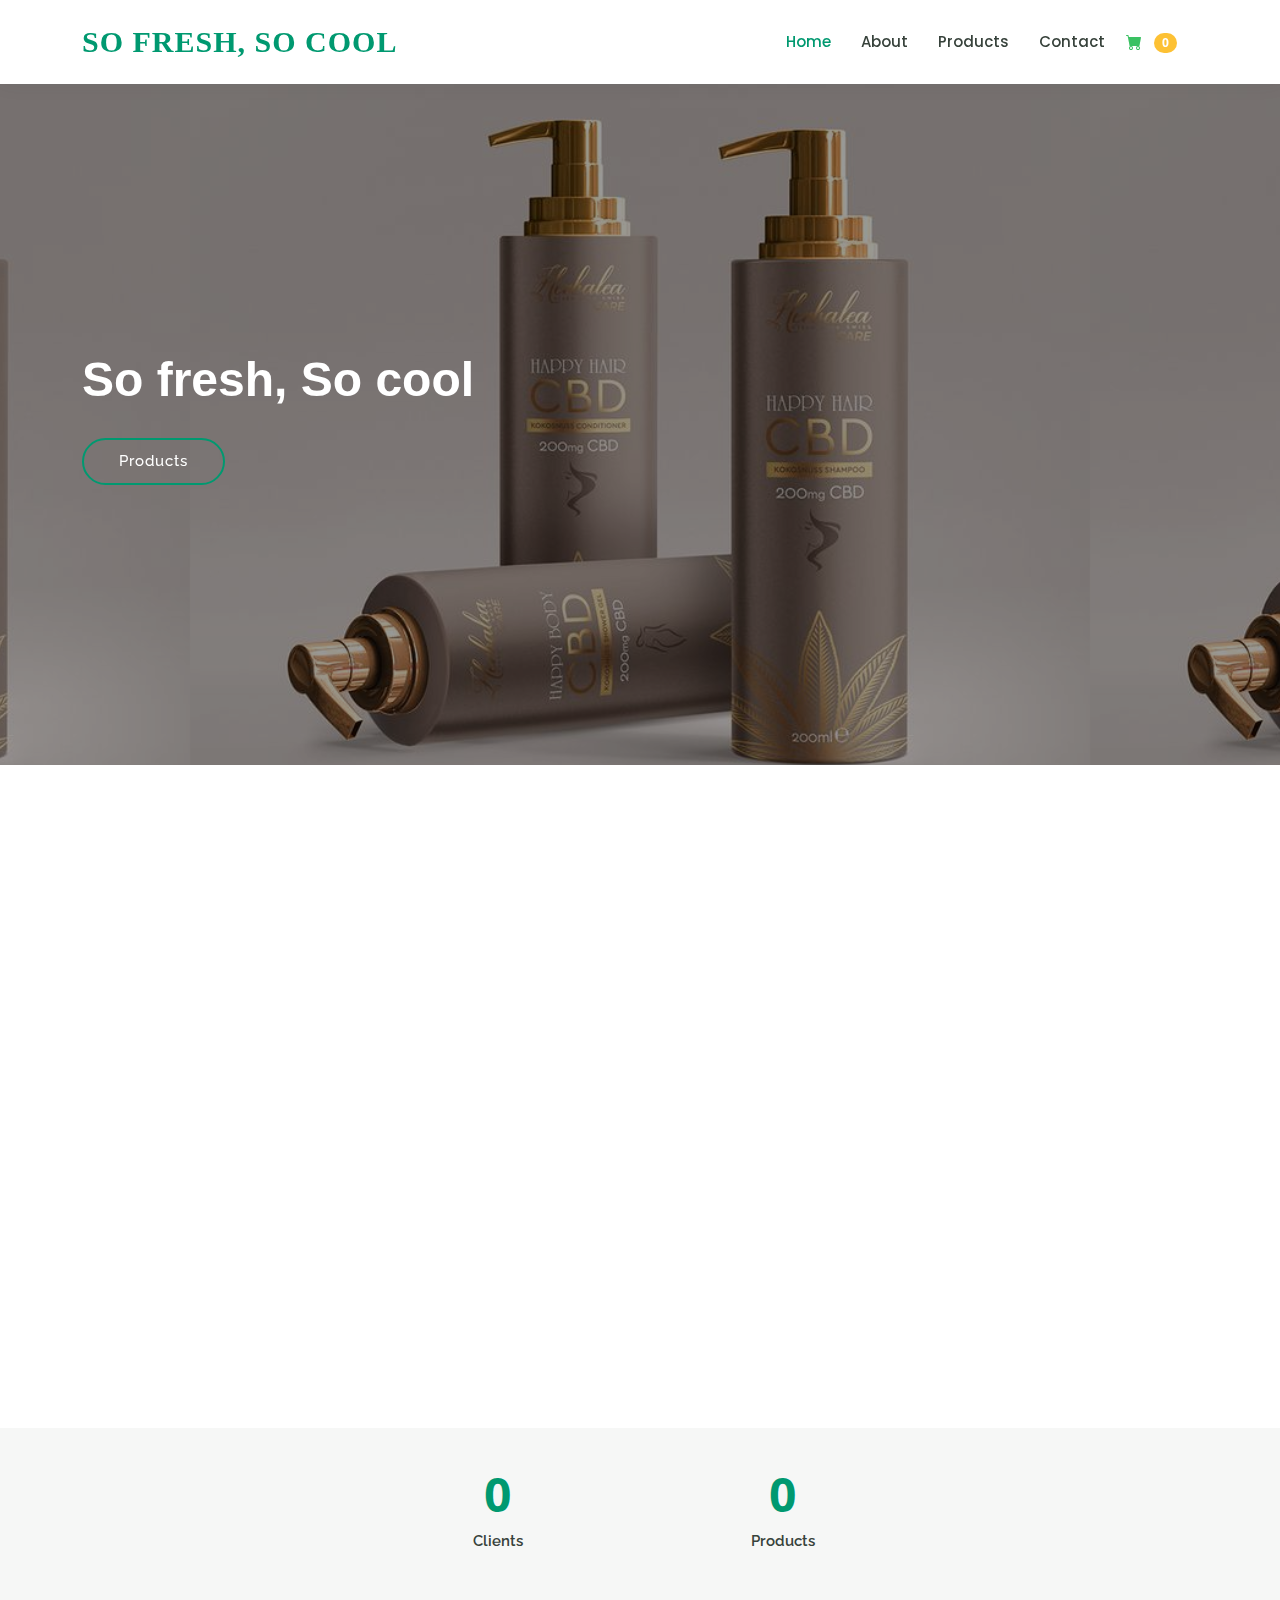
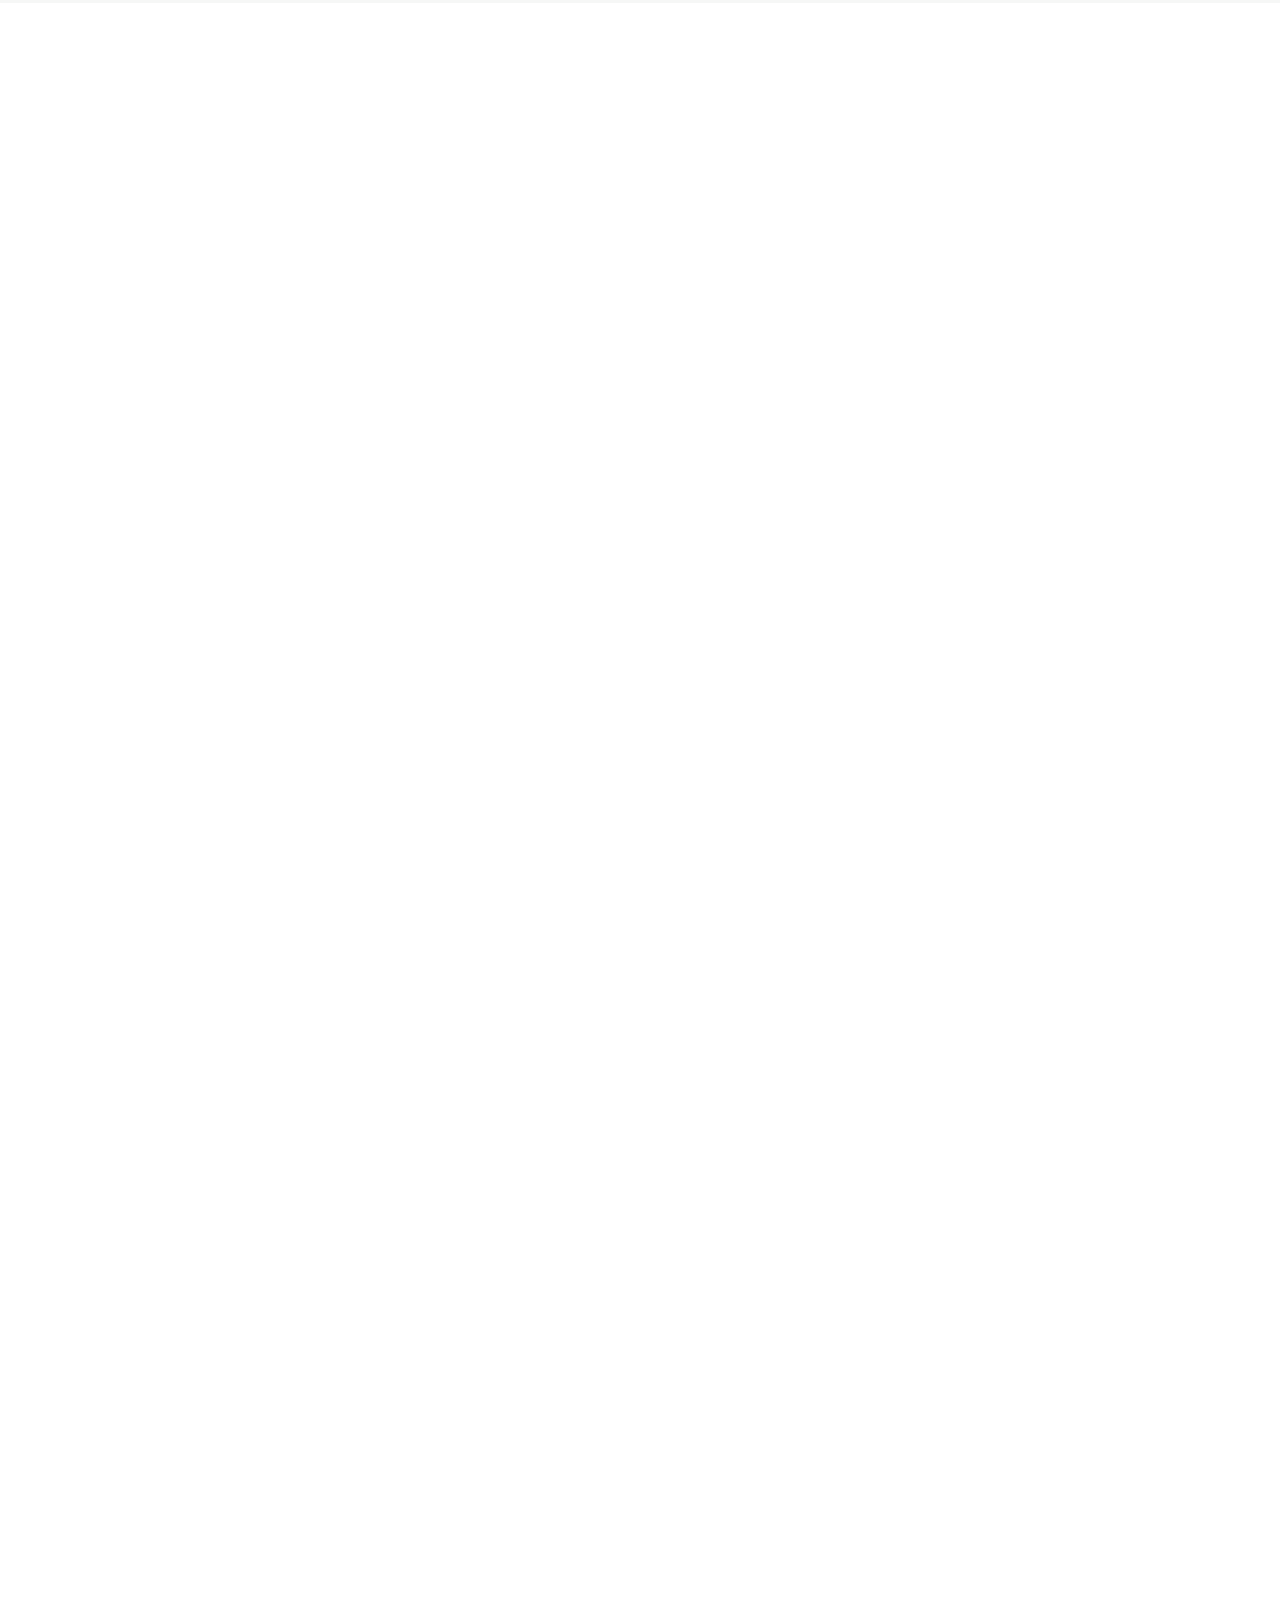
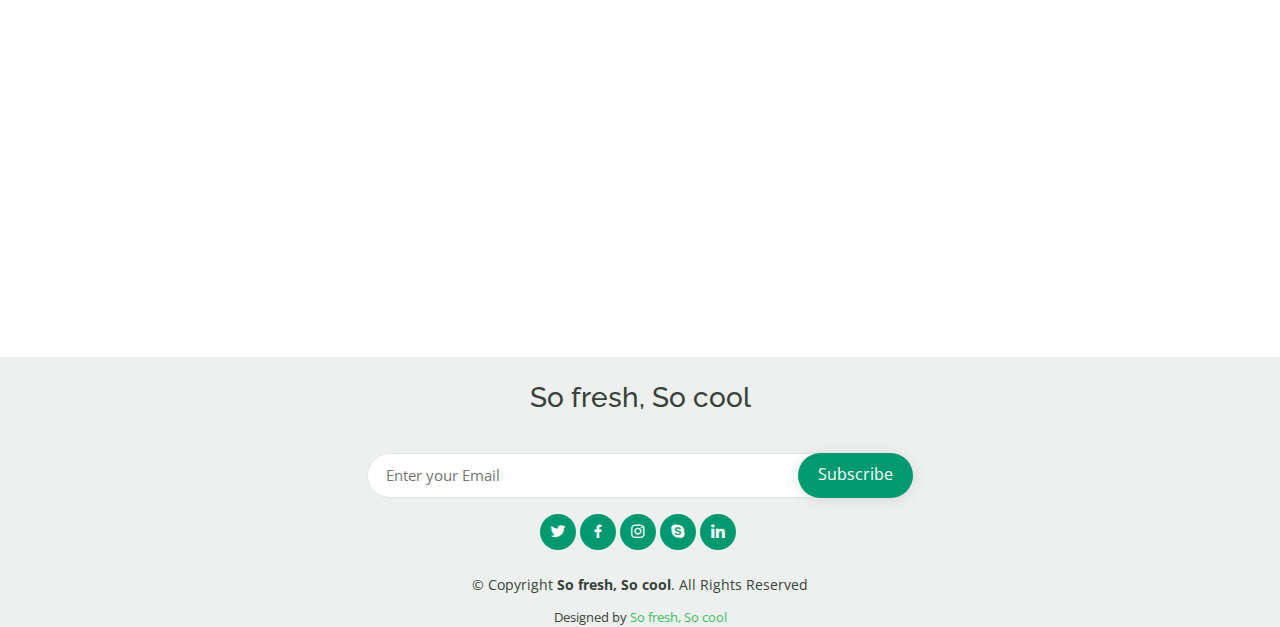
==== commit 996e40b3: "changed cart style and added subscribtion and newsletter" ====
--- a/index.html
+++ b/index.html
@@ -80,12 +80,12 @@
 
       <!-- <a href="#" class="bi-cart-fill">Cart</a> -->
       <form class="d-flex p-2">
-        <button class="btn btn-outline-dark" type="submit">
-            <i class="bi-cart-fill me-1"></i>
-            Cart
-            <span class="badge bg-dark text-white ms-1 rounded-pill">0</span>
+        <button class="btn" type="submit">
+            <i class="bi-cart-fill me-1" style="color: #3ac162;"></i>
+            <!-- Cart -->
+            <span class="badge text-white ms-1 rounded-pill" style="background-color: #fdc134;">0</span>
         </button>
-    </form>
+      </form>
 
     </div>
   </header><!-- End Header -->
@@ -240,6 +240,99 @@
       </div>
     </section><!-- End Popular Courses Section -->
 
+    <section id="testimonials" class="testimonials">
+      <div class="container" data-aos="fade-up">
+
+        <div class="section-title">
+          <h2>News letter</h2>
+          <!-- <p>What are they saying</p> -->
+        </div>
+
+        <div class="testimonials-slider swiper" data-aos="fade-up" data-aos-delay="100">
+          <div class="swiper-wrapper">
+
+            <div class="swiper-slide">
+              <div class="testimonial-wrap">
+                <div class="testimonial-item">
+                  <!-- <img src="assets/img/testimonials/testimonials-1.jpg" class="testimonial-img" alt="">
+                  <h3>Saul Goodman</h3>
+                  <h4>Ceo &amp; Founder</h4> -->
+                  <p>
+                    <i class="bx bxs-quote-alt-left quote-icon-left"></i>
+                    Proin iaculis purus consequat sem cure digni ssim donec porttitora entum suscipit rhoncus. Accusantium quam, ultricies eget id, aliquam eget nibh et. Maecen aliquam, risus at semper.
+                    <i class="bx bxs-quote-alt-right quote-icon-right"></i>
+                  </p>
+                </div>
+              </div>
+            </div><!-- End testimonial item -->
+
+            <div class="swiper-slide">
+              <div class="testimonial-wrap">
+                <div class="testimonial-item">
+                  <!-- <img src="assets/img/testimonials/testimonials-2.jpg" class="testimonial-img" alt="">
+                  <h3>Sara Wilsson</h3>
+                  <h4>Designer</h4> -->
+                  <p>
+                    <i class="bx bxs-quote-alt-left quote-icon-left"></i>
+                    Export tempor illum tamen malis malis eram quae irure esse labore quem cillum quid cillum eram malis quorum velit fore eram velit sunt aliqua noster fugiat irure amet legam anim culpa.
+                    <i class="bx bxs-quote-alt-right quote-icon-right"></i>
+                  </p>
+                </div>
+              </div>
+            </div><!-- End testimonial item -->
+
+            <div class="swiper-slide">
+              <div class="testimonial-wrap">
+                <div class="testimonial-item">
+                  <!-- <img src="assets/img/testimonials/testimonials-3.jpg" class="testimonial-img" alt="">
+                  <h3>Jena Karlis</h3>
+                  <h4>Store Owner</h4> -->
+                  <p>
+                    <i class="bx bxs-quote-alt-left quote-icon-left"></i>
+                    Enim nisi quem export duis labore cillum quae magna enim sint quorum nulla quem veniam duis minim tempor labore quem eram duis noster aute amet eram fore quis sint minim.
+                    <i class="bx bxs-quote-alt-right quote-icon-right"></i>
+                  </p>
+                </div>
+              </div>
+            </div><!-- End testimonial item -->
+
+            <div class="swiper-slide">
+              <div class="testimonial-wrap">
+                <div class="testimonial-item">
+                  <!-- <img src="assets/img/testimonials/testimonials-4.jpg" class="testimonial-img" alt="">
+                  <h3>Matt Brandon</h3>
+                  <h4>Freelancer</h4> -->
+                  <p>
+                    <i class="bx bxs-quote-alt-left quote-icon-left"></i>
+                    Fugiat enim eram quae cillum dolore dolor amet nulla culpa multos export minim fugiat minim velit minim dolor enim duis veniam ipsum anim magna sunt elit fore quem dolore labore illum veniam.
+                    <i class="bx bxs-quote-alt-right quote-icon-right"></i>
+                  </p>
+                </div>
+              </div>
+            </div><!-- End testimonial item -->
+
+            <div class="swiper-slide">
+              <div class="testimonial-wrap">
+                <div class="testimonial-item">
+                  <!-- <img src="assets/img/testimonials/testimonials-5.jpg" class="testimonial-img" alt="">
+                  <h3>John Larson</h3>
+                  <h4>Entrepreneur</h4> -->
+                  <p>
+                    <i class="bx bxs-quote-alt-left quote-icon-left"></i>
+                    Quis quorum aliqua sint quem legam fore sunt eram irure aliqua veniam tempor noster veniam enim culpa labore duis sunt culpa nulla illum cillum fugiat legam esse veniam culpa fore nisi cillum quid.
+                    <i class="bx bxs-quote-alt-right quote-icon-right"></i>
+                  </p>
+                </div>
+              </div>
+            </div><!-- End testimonial item -->
+
+          </div>
+          <div class="swiper-pagination"></div>
+        </div>
+
+      </div>
+    </section>
+    
     <section id="contact" class="contact">
       <!-- <div data-aos="fade-up">
         <iframe style="border:0; width: 100%; height: 350px;" src="https://www.google.com/maps/embed?pb=!1m14!1m8!1m3!1d12097.433213460943!2d-74.0062269!3d40.7101282!3m2!1i1024!2i768!4f13.1!3m3!1m2!1s0x0%3A0xb89d1fe6bc499443!2sDowntown+Conference+Center!5e0!3m2!1smk!2sbg!4v1539943755621" frameborder="0" allowfullscreen></iframe>
@@ -309,10 +402,17 @@
 
   <!-- ======= Footer ======= -->
   <footer id="footer">
-    <div class="container p-4">
+    <div class="container pt-4">
       <h3 class="text-center">So fresh, So cool</h3>
-      <p class="text-center">Et aut eum quis fuga eos sunt ipsa nihil. Labore corporis magni eligendi fuga maxime saepe commodi placeat.</p>
-      <div class="social-links d-flex justify-content-center p-2">
+      <!-- <p class="text-center">Et aut eum quis fuga eos sunt ipsa nihil. Labore corporis magni eligendi fuga maxime saepe commodi placeat.</p> -->
+      <div class="row footer-newsletter justify-content-center">
+        <div class="col-lg-6">
+          <form action="" method="post">
+            <input type="email" name="email" placeholder="Enter your Email"><input type="submit" value="Subscribe">
+          </form>
+        </div>
+      </div>
+      <div class="social-links d-flex justify-content-center p-3">
         <a href="#" class="twitter"><i class="bx bxl-twitter"></i></a>
         <a href="#" class="facebook"><i class="bx bxl-facebook"></i></a>
         <a href="#" class="instagram"><i class="bx bxl-instagram"></i></a>
--- a/assets/css/style.css
+++ b/assets/css/style.css
@@ -1456,7 +1456,7 @@
 }
 
 #footer .footer-top .footer-contact {
-  margin-bottom: 30px;
+  margin-bottom: 10px;
 }
 
 #footer .footer-top .footer-contact h4 {
